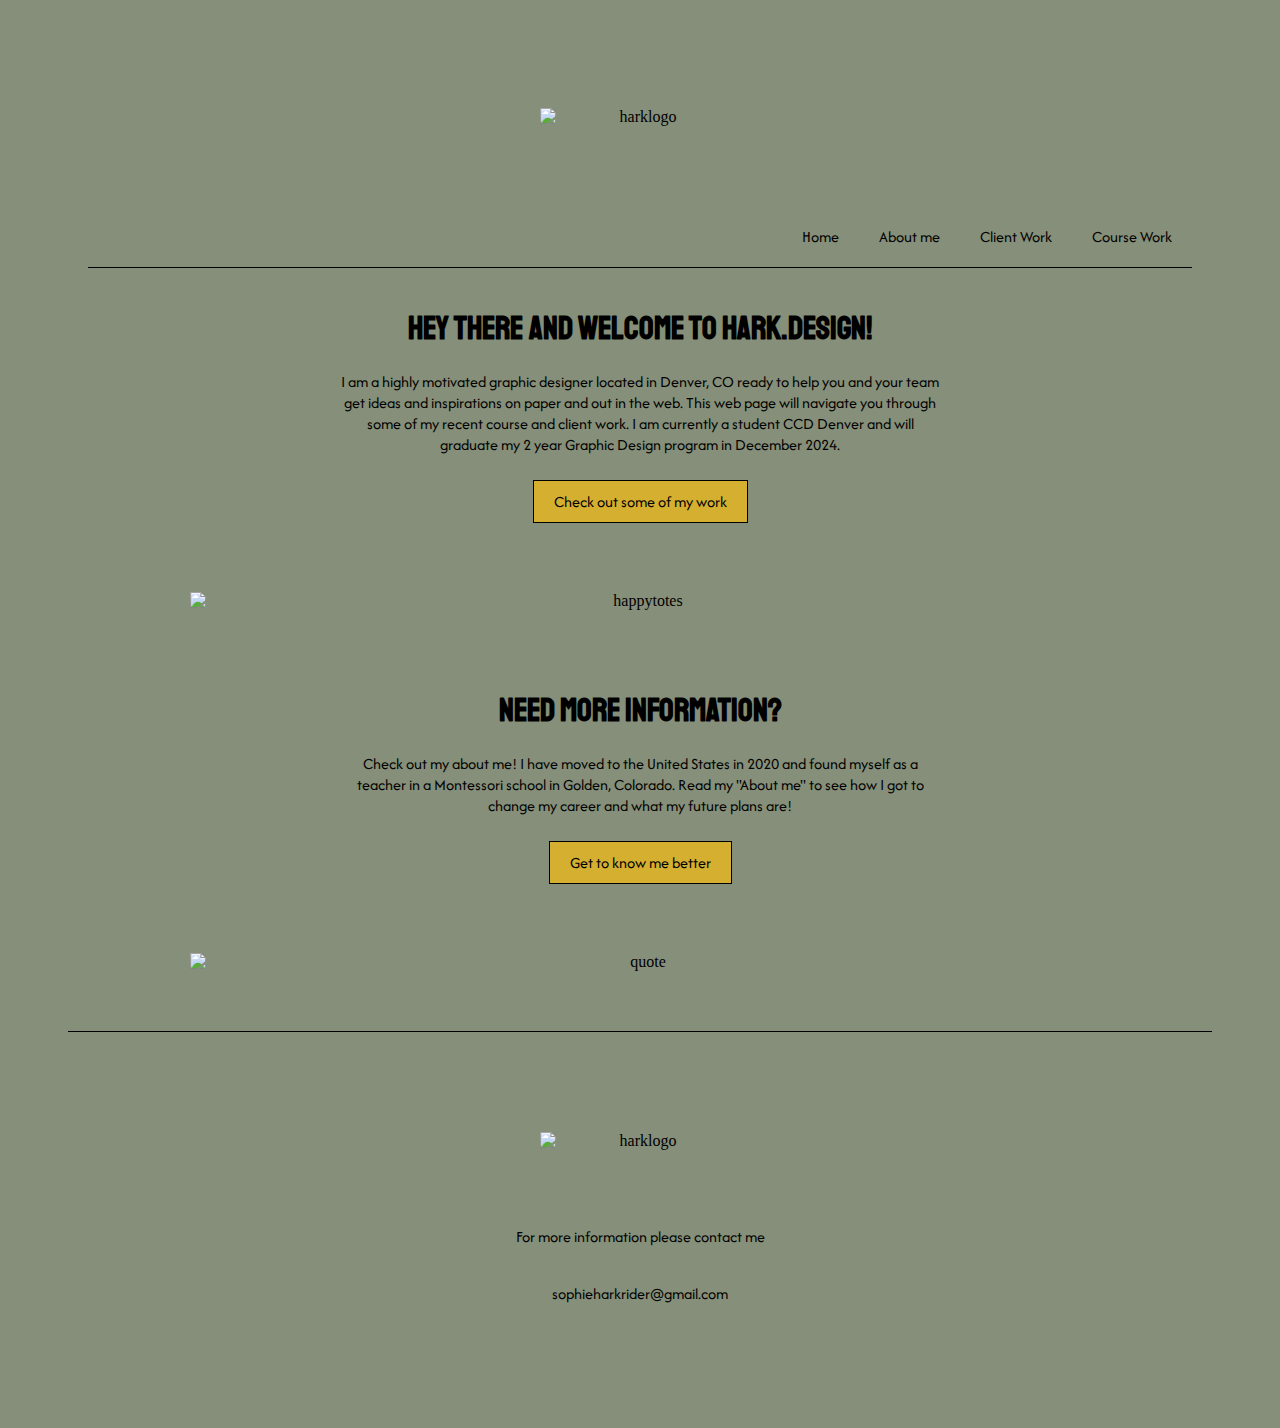
==== index.html @ 6203a0e3 "Add files via upload" ====
<!DOCTYPE html>
<html lang="en">
  <head>
    <meta charset="utf-8">
    <title>Hark Design Portfolio</title>
  <link rel="stylesheet" href="styles.css">
    <link href="https://fonts.googleapis.com/css2?family=Afacad+Flux:wght@100..1000&display=swap" rel="stylesheet">
    <link href="https://fonts.googleapis.com/css2?family=Staatliches&display=swap" rel="stylesheet">
</head>

<body>

    <nav>
        <section>
            <div class="harklogo">
                <img src="img/harklogo.png" alt="harklogo">
            </div>
        </section>
            <ul>
                <a href="index.html">Home</a>
                <a href="About.html">About me</a>
                <a href="Client.html">Client Work</a>
                <a href="Course.html">Course Work</a>
            </ul>
    
    </nav>
<section>  
    <div class="paragraph">
        <h1>Hey there and welcome to hark.design!</h1>
            <p>
                I am a highly motivated graphic designer located in Denver, CO 
                ready to help you and your team get ideas and inspirations on paper and out in the web.
                This web page will navigate you through some of my recent course and client work. I am currently a student CCD
                Denver and will graduate my 2 year Graphic Design program in December 2024.
            </p>

        <a href="Client.html" class="Button">Check out some of my work</button> </a>
    </div> 
</section> 

<section>
    <img src="img/homepic.png" alt="happytotes">
</section>

<section>
    <div class="paragraph">
        <h1>Need more information?</h1>
            <p>
                Check out my about me! I have moved to the United States in 2020 and found myself as a teacher
                in a Montessori school in Golden, Colorado. Read my "About me" to see how I got to change my career 
                and what my future plans are!
            </p>

         <a href="About.html" class="Button">Get to know me better</button> </a>
    </div> 
</section>

<section>
    <img src="img/homepic_02.png" alt="quote">
</section>

<footer>
    <section>
        <div class="harklogo">
            <img src="img/harklogo.png" alt="harklogo">
        </div>
    </section>
    
    <section>  
        <div class="paragraph">
            <p>
                For more information please contact me
            </p>
            <p>
                sophieharkrider@gmail.com
            </p>
        </div>
    </section>
</footer>

</body>
</html>
---- styles.css ----
html{
margin: 0;
padding: 0;
box-sizing: border-box;
}

body{
    padding-left: 60px;
    padding-right: 60px;
    background-color: #868F79;
}

nav ul{
display: flex;
justify-content: end;
list-style-type: none;
padding: 0%;
margin: 20px;
border-bottom: 1.5px solid black;
}

nav ul a{
    color: black;
    padding: 20px;
    text-decoration: none;
    font-family: "Afacad Flux", sans-serif;
}

.harklogo img{
    height: auto;
    width: 200px;
    padding-top: 100px;
}

section{
    display: flex;
    text-align: center;
    justify-content: center;
    align-items: center;
    padding-left: 60px;
    padding-right: 60px;
    
}

p {
    text-align: center;
    justify-content: center;
    max-width: 600px;
    align-items: center; 
    font-family: "Afacad Flux", sans-serif;
    padding-bottom: 20px;
    
    
}

.paragraph {
    justify-content: center;
    text-align: center;
    align-items: center; 
    max-width: 600px;
    padding-bottom: 20px;
    
}

h1 {
    display: flex;
    justify-content: center;
    align-items: center;
    font-family: "Staatliches";
    
}

img{
    display: flex;
    justify-content: center;
    align-items: center; 
    width: 900px;
    height: auto;
    padding-top: 60px;
    padding-bottom: 60px;
    padding-left: 60px;
    padding-right: 60px;
}


footer{
    border-top: 1.5px solid black;
    padding-bottom: 60px;
}

footer p {
    border: 0;
}

.ClientGalleryA{
    display: flex;
    justify-content: center;
    align-items: row; 
   margin: 20px;
}

.ClientGalleryA img{
    width: auto;
    height: 250px;
}

.ClientGalleryB{
    display: flex;
    justify-content: center;
    align-items: row; 
   margin: 20px;
}

.ClientGalleryB img{
    width: auto;
    height: 750px;
}

.ClientGalleryC{
    display: flex;
    flex-wrap: wrap;
    justify-content: center;
    align-items: row; 
   margin: 10px;
}

.ClientGalleryC img{
    width: auto;
    height: 300px;
}


.CourseGalleryA{
    display: flex;
    flex-wrap: wrap;
    justify-content: center;
    align-items: row; 
   margin: 10px;
}

.CourseGalleryA img{
    width: auto;
    height: 500px;
}

.imgme img{
    display: flex;
    justify-content: center;
    max-width: 400px;
    height: auto;

}

.Button{
    background-color: #D5AF30;
    color: black;
    padding: 10px 20px;
    border: 1px solid black;
    text-decoration: none;
    font-family: "Afacad Flux", sans-serif;
    padding-top: 10px;
}
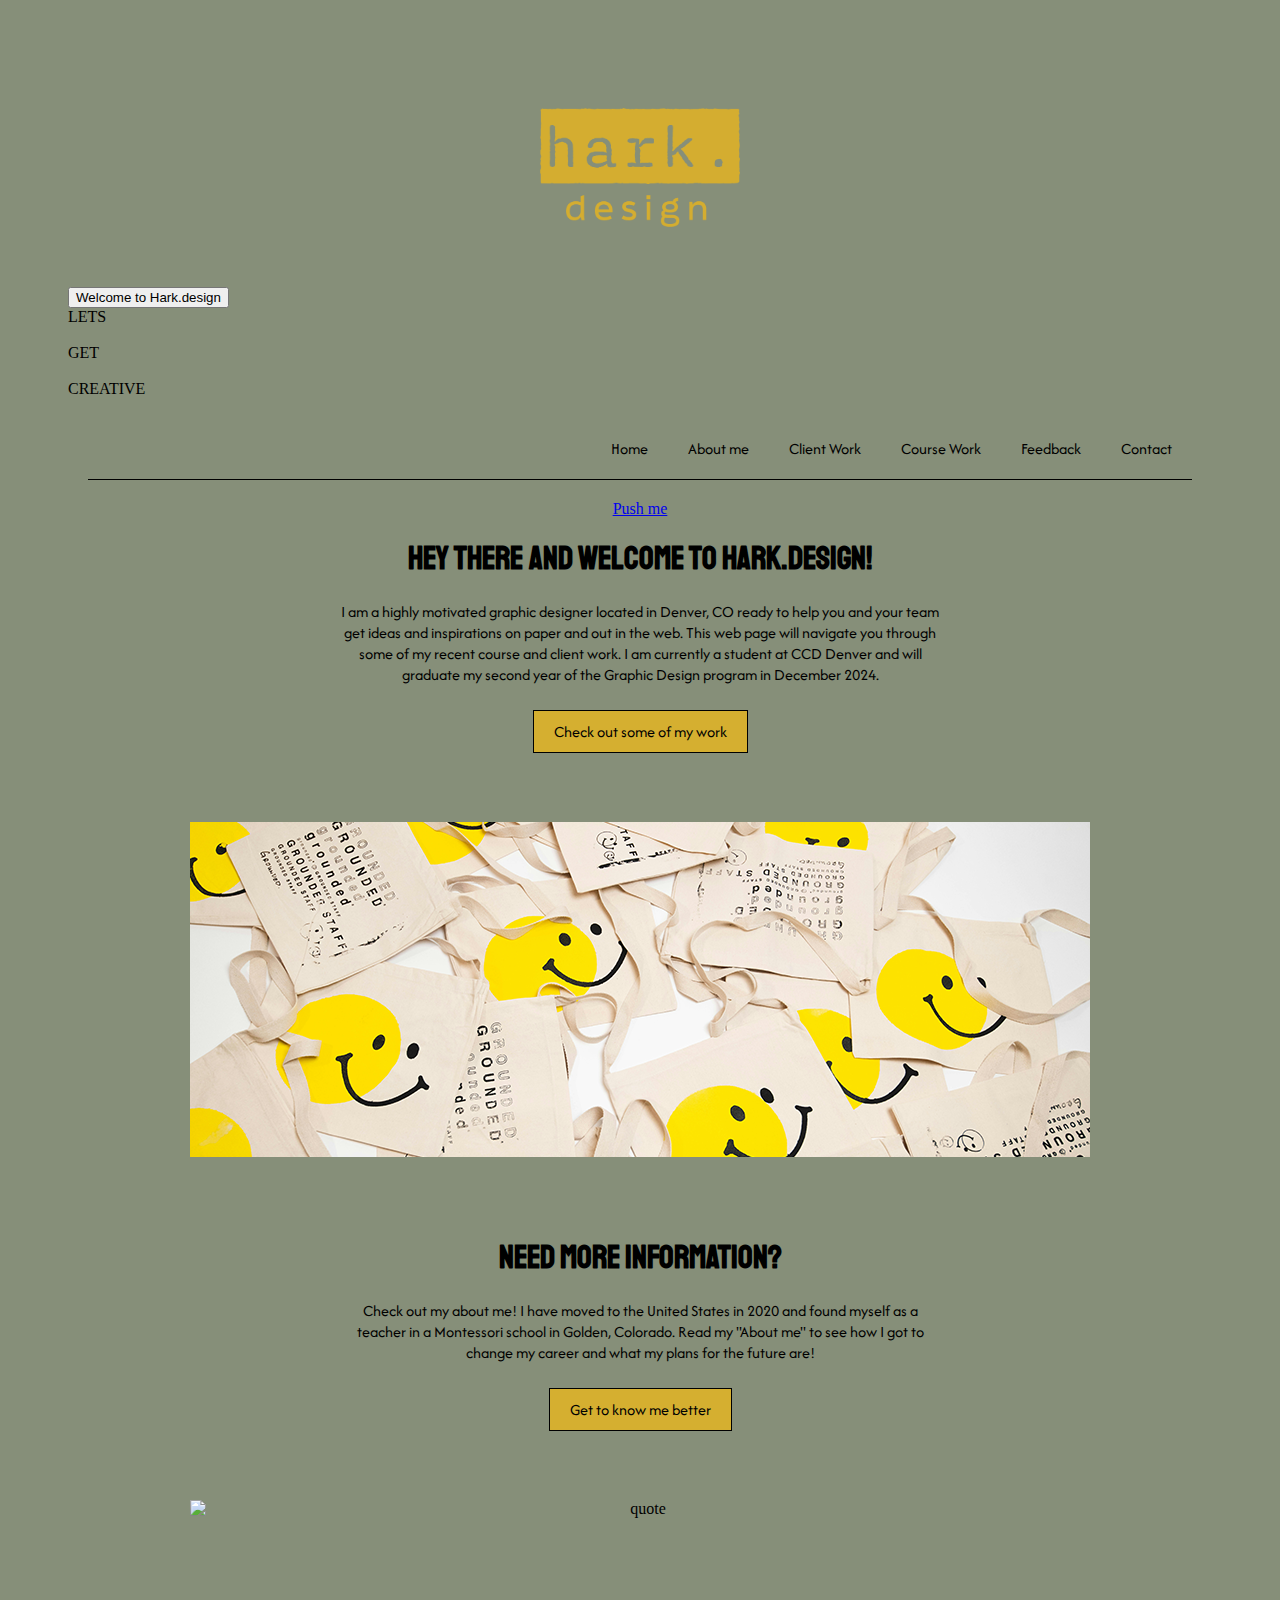
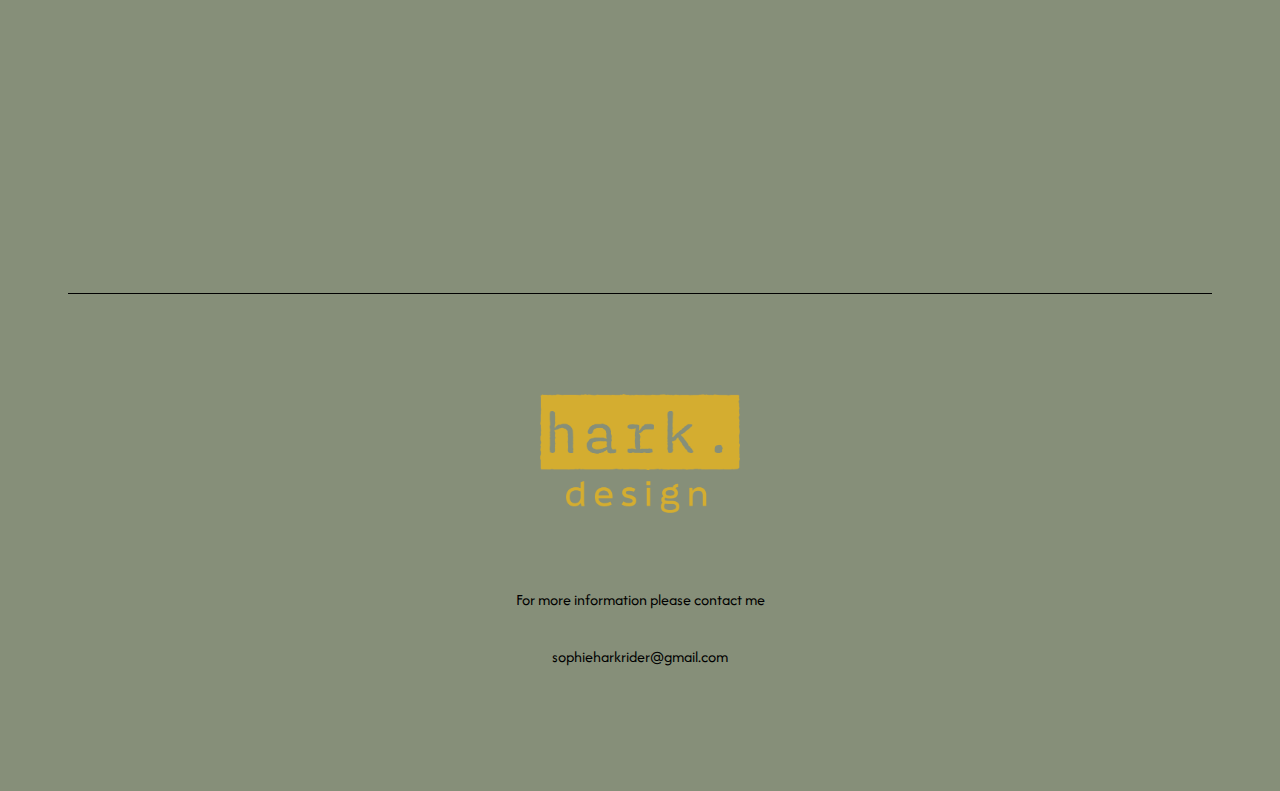
==== commit f39a2518: "Update index.html" ====
--- a/index.html
+++ b/index.html
@@ -4,8 +4,11 @@
     <meta charset="utf-8">
     <title>Hark Design Portfolio</title>
   <link rel="stylesheet" href="styles.css">
-    <link href="https://fonts.googleapis.com/css2?family=Afacad+Flux:wght@100..1000&display=swap" rel="stylesheet">
+  <link href="https://fonts.googleapis.com/css2?family=Afacad+Flux:wght@100..1000&display=swap" rel="stylesheet">
     <link href="https://fonts.googleapis.com/css2?family=Staatliches&display=swap" rel="stylesheet">
+    <script src="https://ajax.googleapis.com/ajax/libs/jquery/3.7.1/jquery.min.js"></script>
+  <script src="script.js"></script>
+
 </head>
 
 <body>
@@ -16,27 +19,41 @@
                 <img src="img/harklogo.png" alt="harklogo">
             </div>
         </section>
+        <button class="Button2">Welcome to Hark.design</button>
+
+        <div id="div1">LETS</div><br>
+        <div id="div2">GET</div><br>
+        <div id="div3">CREATIVE</div>
+       
             <ul>
-                <a href="index.html">Home</a>
+                <a class="active" href="index.html">Home</a>
                 <a href="About.html">About me</a>
                 <a href="Client.html">Client Work</a>
                 <a href="Course.html">Course Work</a>
+                <a href="Feedback.html">Feedback</a>
+                <a href="Contact.html">Contact</a>
             </ul>
     
     </nav>
+    <section>
+        <a href="#" class="Button1">Push me</button> </a>
+    </section>
 <section>  
     <div class="paragraph">
         <h1>Hey there and welcome to hark.design!</h1>
             <p>
                 I am a highly motivated graphic designer located in Denver, CO 
                 ready to help you and your team get ideas and inspirations on paper and out in the web.
-                This web page will navigate you through some of my recent course and client work. I am currently a student CCD
-                Denver and will graduate my 2 year Graphic Design program in December 2024.
+                This web page will navigate you through some of my recent course and client work. I am currently a student at CCD
+                Denver and will graduate my second year of the Graphic Design program in December 2024.
             </p>
 
         <a href="Client.html" class="Button">Check out some of my work</button> </a>
     </div> 
 </section> 
+
+
+    
 
 <section>
     <img src="img/homepic.png" alt="happytotes">
@@ -48,7 +65,7 @@
             <p>
                 Check out my about me! I have moved to the United States in 2020 and found myself as a teacher
                 in a Montessori school in Golden, Colorado. Read my "About me" to see how I got to change my career 
-                and what my future plans are!
+                and what my plans for the future are!
             </p>
 
          <a href="About.html" class="Button">Get to know me better</button> </a>
@@ -58,7 +75,11 @@
 <section>
     <img src="img/homepic_02.png" alt="quote">
 </section>
+<section>
+    <iframe width="560" height="315" src="https://www.youtube.com/embed/uT6ASPy2Dbs?si=5W65APaZeZzYISnQ" title="YouTube video player" frameborder="0" allow="accelerometer; autoplay; clipboard-write; encrypted-media; gyroscope; picture-in-picture; web-share" referrerpolicy="strict-origin-when-cross-origin" allowfullscreen></iframe>
+      </video>
 
+</section>
 <footer>
     <section>
         <div class="harklogo">
@@ -79,4 +100,4 @@
 </footer>
 
 </body>
-</html>+</html>
